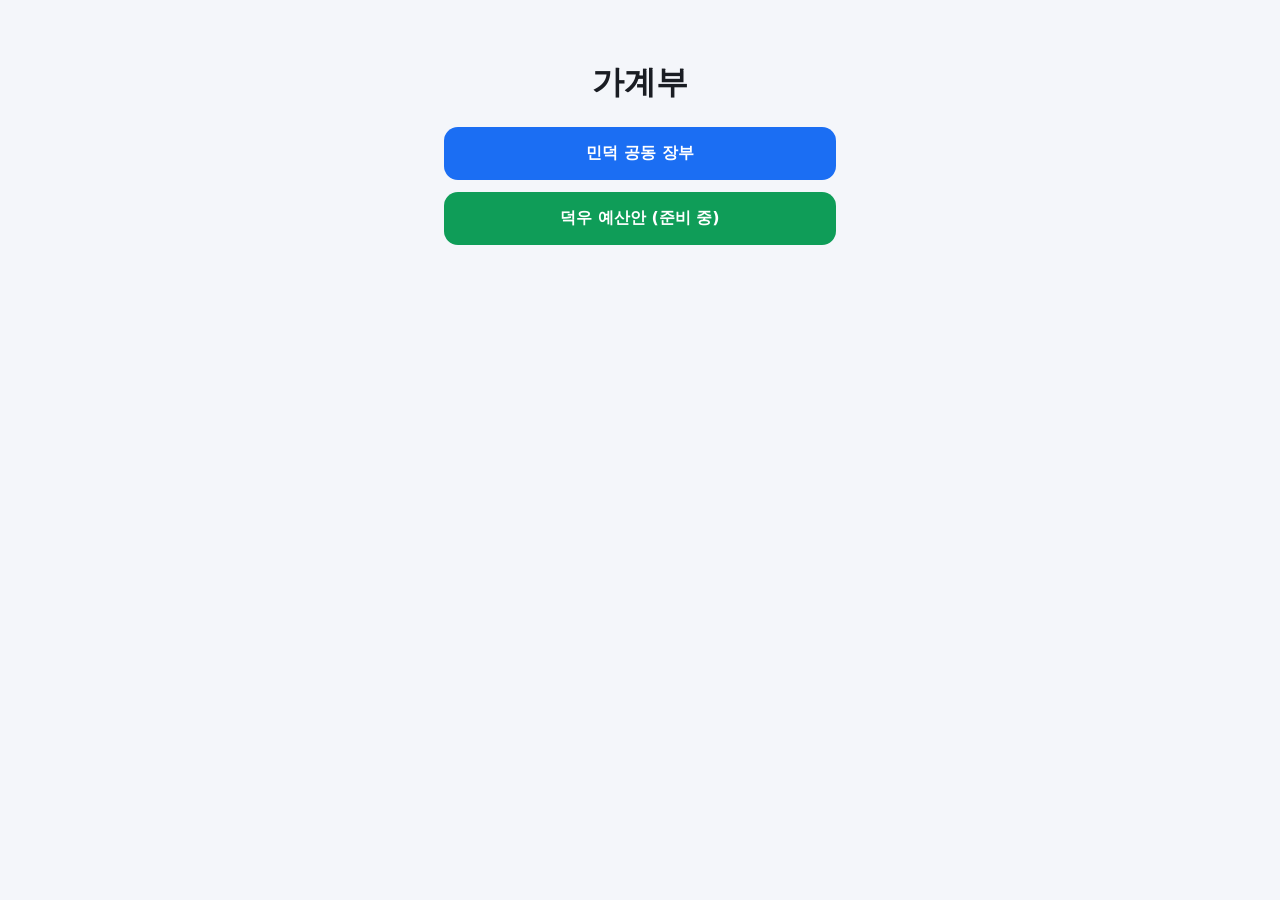
==== index.html @ 66b440c6 "공동 장부 앱 추가 (shared + assets) Co-Authored-By: Claude Fable 5.1 <noreply@anthropic.com>" ====
<!doctype html>
<html lang="ko"><head><meta charset="utf-8"><meta name="viewport" content="width=device-width,initial-scale=1"><title>가계부</title>
<style>body{font-family:system-ui,"Malgun Gothic",sans-serif;background:#f4f6fa;color:#1a1d23;margin:0;padding:40px 16px;text-align:center}a{display:block;max-width:360px;margin:12px auto;padding:16px;border-radius:14px;background:#1b6ef3;color:#fff;text-decoration:none;font-weight:700}a.personal{background:#0f9d58}</style></head>
<body><h1>가계부</h1><a href="./shared/">민덕 공동 장부</a><a class="personal" href="./personal/">덕우 예산안 (준비 중)</a></body></html>
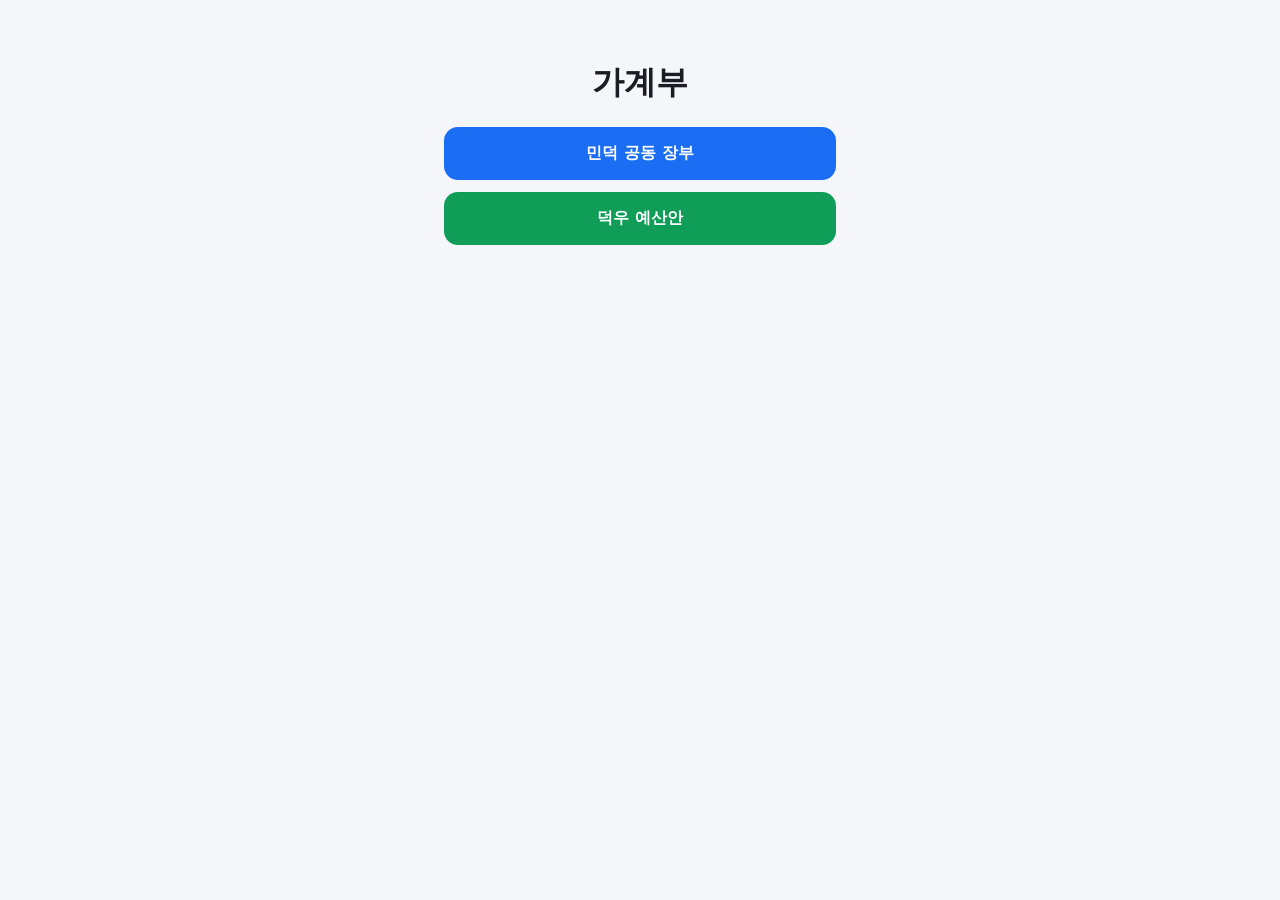
==== commit f35d01b1: "덕우 예산안 앱 추가 (personal) Co-Authored-By: Claude Fable 5.1 <noreply@anthropic.com>" ====
--- a/index.html
+++ b/index.html
@@ -1,4 +1,4 @@
 <!doctype html>
 <html lang="ko"><head><meta charset="utf-8"><meta name="viewport" content="width=device-width,initial-scale=1"><title>가계부</title>
 <style>body{font-family:system-ui,"Malgun Gothic",sans-serif;background:#f4f6fa;color:#1a1d23;margin:0;padding:40px 16px;text-align:center}a{display:block;max-width:360px;margin:12px auto;padding:16px;border-radius:14px;background:#1b6ef3;color:#fff;text-decoration:none;font-weight:700}a.personal{background:#0f9d58}</style></head>
-<body><h1>가계부</h1><a href="./shared/">민덕 공동 장부</a><a class="personal" href="./personal/">덕우 예산안 (준비 중)</a></body></html>
+<body><h1>가계부</h1><a href="./shared/">민덕 공동 장부</a><a class="personal" href="./personal/">덕우 예산안</a></body></html>
